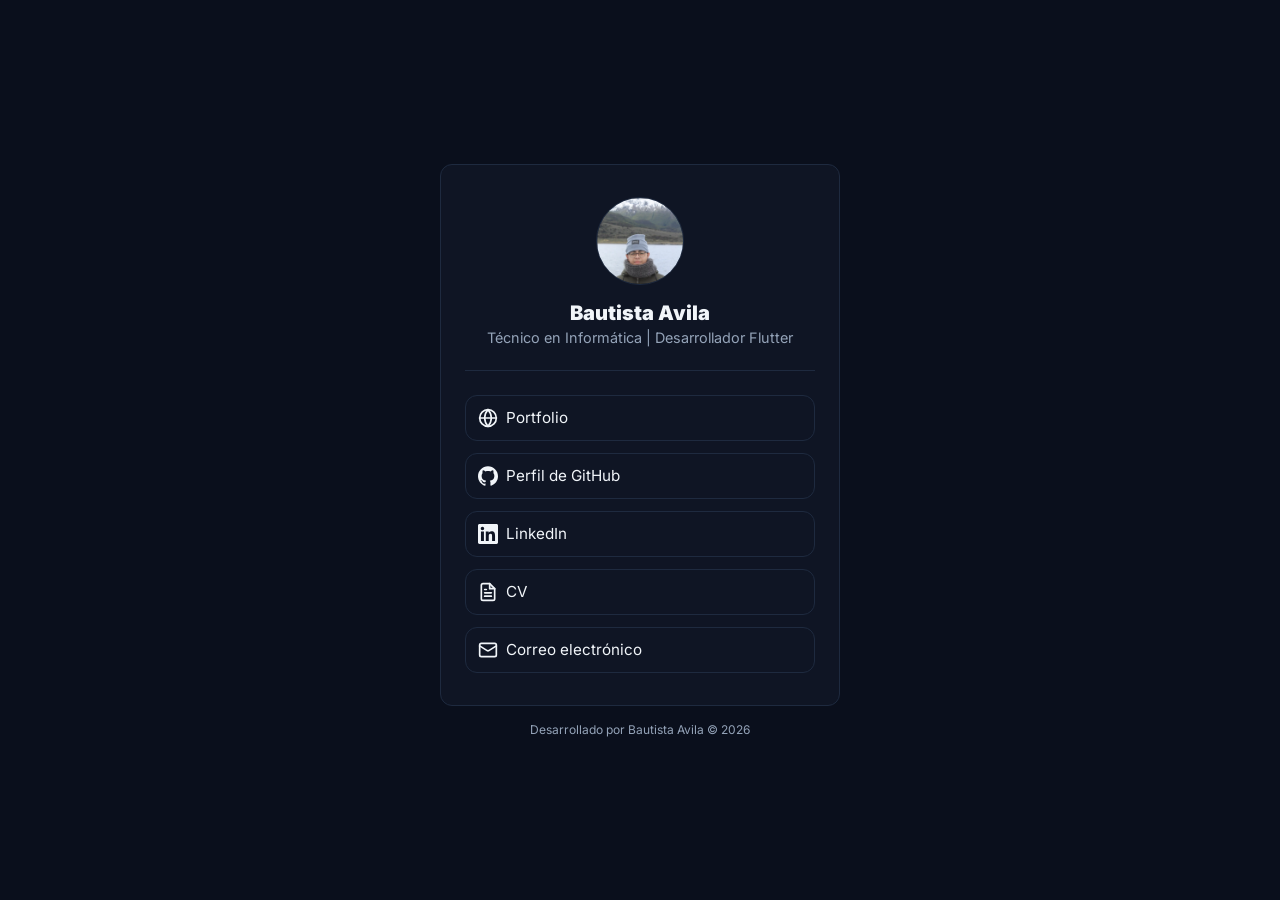
==== index.html @ 9592dd38 "First commit" ====
<!DOCTYPE html>
<html lang="es">
  <head>
    <meta charset="UTF-8">
    <meta name="viewport" content="width=device-width, initial-scale=1.0">
    <meta name="theme-color" content="#0a0f1c">

    <title>Bautista Avila | Sitio oficial</title>
    <meta name="description" content="Bautista Avila | Técnico en Informática y desarrollador Flutter. Encontrá mi portfolio, GitHub, LinkedIn y CV.">
    <link rel="canonical" href="https://bautiavila.com/">

    <meta property="og:type" content="website">
    <meta property="og:title" content="Bautista Avila | Sitio oficial">
    <meta property="og:description" content="Bautista Avila | Técnico en Informática y desarrollador Flutter. Encontrá mi portfolio, GitHub, LinkedIn y CV.">
    <meta property="og:image" content="https://bautiavila.com/assets/images/og-cover.webp">
    <meta property="og:image:width" content="1200">
    <meta property="og:image:height" content="630">
    <meta property="og:url" content="https://bautiavila.com/">

    <link rel="icon" type="image/webp" href="assets/images/favicon.webp">

    <link rel="preload" href="assets/fonts/inter-400.woff2" as="font" type="font/woff2" crossorigin>
    <link rel="preload" href="assets/fonts/inter-900.woff2" as="font" type="font/woff2" crossorigin>
    <link rel="stylesheet" href="styles.css">

    <script type="application/ld+json">
    {
      "@context": "https://schema.org",
      "@type": "Person",
      "name": "Bautista Avila",
      "url": "https://bautiavila.com/",
      "image": "https://bautiavila.com/assets/images/pfp.webp"
    }
    </script>
  </head>
  <body>
    <div class="wrapper">
      <div class="card">
        <img class="pfp" src="assets/images/pfp.webp" alt="Foto de perfil" loading="eager">
        <h1 class="name">Bautista Avila</h1>
        <p class="subtitle">Técnico en Informática | Desarrollador Flutter</p>

        <hr class="divider">

        <div class="links">
          <a href="https://portfolio.bautiavila.com" class="link-btn" rel="noopener noreferrer">
            <svg class="icon" viewBox="0 0 24 24" fill="none" stroke="currentColor" stroke-width="2" stroke-linecap="round" stroke-linejoin="round">
              <circle cx="12" cy="12" r="10"/>
              <line x1="2" y1="12" x2="22" y2="12"/>
              <path d="M12 2a15.3 15.3 0 0 1 4 10 15.3 15.3 0 0 1-4 10 15.3 15.3 0 0 1-4-10 15.3 15.3 0 0 1 4-10z"/>
            </svg>
            Portfolio
          </a>

          <a href="https://github.com/bautidev" class="link-btn" rel="noopener noreferrer">
            <svg class="icon" viewBox="0 0 24 24" fill="currentColor">
              <path d="M12 .297c-6.63 0-12 5.373-12 12 0 5.303 3.438 9.8 8.205 11.385.6.113.82-.258.82-.577 0-.285-.01-1.04-.015-2.04-3.338.724-4.042-1.61-4.042-1.61-.546-1.385-1.333-1.755-1.333-1.755-1.089-.744.083-.729.083-.729 1.205.084 1.84 1.237 1.84 1.237 1.07 1.834 2.807 1.304 3.492.997.108-.775.418-1.305.762-1.605-2.665-.3-5.466-1.332-5.466-5.93 0-1.31.465-2.38 1.235-3.22-.135-.303-.54-1.523.105-3.176 0 0 1.005-.322 3.3 1.23.96-.267 1.98-.399 3-.405 1.02.006 2.04.138 3 .405 2.28-1.552 3.285-1.23 3.285-1.23.645 1.653.24 2.873.12 3.176.765.84 1.23 1.91 1.23 3.22 0 4.61-2.805 5.625-5.475 5.92.42.36.81 1.096.81 2.22 0 1.606-.015 2.896-.015 3.286 0 .315.21.69.825.57C20.565 22.092 24 17.592 24 12.297c0-6.627-5.373-12-12-12"/>
            </svg>
            Perfil de GitHub
          </a>

          <a href="https://linkedin.com/in/bautiav" class="link-btn" rel="noopener noreferrer">
            <svg class="icon" viewBox="0 0 24 24" fill="currentColor">
              <path d="M20.447 20.452h-3.554v-5.569c0-1.328-.027-3.037-1.852-3.037-1.853 0-2.136 1.445-2.136 2.939v5.667H9.351V9h3.414v1.561h.046c.477-.9 1.637-1.85 3.37-1.85 3.601 0 4.267 2.37 4.267 5.455v6.286zM5.337 7.433c-1.144 0-2.063-.926-2.063-2.065 0-1.138.92-2.063 2.063-2.063 1.14 0 2.064.925 2.064 2.063 0 1.139-.925 2.065-2.064 2.065zm1.782 13.019H3.555V9h3.564v11.452zM22.225 0H1.771C.792 0 0 .774 0 1.729v20.542C0 23.227.792 24 1.771 24h20.451C23.2 24 24 23.227 24 22.271V1.729C24 .774 23.2 0 22.222 0h.003z"/>
            </svg>
            LinkedIn
          </a>

          <a href="https://cv.bautiavila.com" class="link-btn" rel="noopener noreferrer">
            <svg class="icon" viewBox="0 0 24 24" fill="none" stroke="currentColor" stroke-width="2" stroke-linecap="round" stroke-linejoin="round">
              <path d="M14 2H6a2 2 0 0 0-2 2v16a2 2 0 0 0 2 2h12a2 2 0 0 0 2-2V8z"/>
              <polyline points="14 2 14 8 20 8"/>
              <line x1="16" y1="13" x2="8" y2="13"/>
              <line x1="16" y1="17" x2="8" y2="17"/>
              <polyline points="10 9 9 9 8 9"/>
            </svg>
            CV
          </a>

          <a href="mailto:bauti@bautiavila.com" class="link-btn" rel="noopener noreferrer">
            <svg class="icon" viewBox="0 0 24 24" fill="none" stroke="currentColor" stroke-width="2" stroke-linecap="round" stroke-linejoin="round">
              <rect x="2" y="4" width="20" height="16" rx="2"/>
              <path d="m2 7 8.97 5.7a2 2 0 0 0 2.06 0L22 7"/>
            </svg>
            Correo electrónico
          </a>
        </div>
      </div>

      <p class="footer-text">Desarrollado por Bautista Avila © 2026</p>
    </div>
  </body>
</html>
---- styles.css ----
@font-face {
  font-family: 'Inter';
  src: url('assets/fonts/inter-400.woff2') format('woff2');
  font-weight: 400;
  font-style: normal;
  font-display: swap;
}

@font-face {
  font-family: 'Inter';
  src: url('assets/fonts/inter-900.woff2') format('woff2');
  font-weight: 900;
  font-style: normal;
  font-display: swap;
}

:root {
  --bg: #0a0f1c;
  --card-bg: #0f1524;
  --border: #1e2a3f;
  --border-hover: #2f3f5c;
  --text: #f1f5f9;
  --text-muted: #94a3b8;
  --radius: 12px;
}

* {
  margin: 0;
  padding: 0;
  box-sizing: border-box;
}

body {
  font-family: 'Inter', sans-serif;
  font-weight: 400;
  background-color: var(--bg);
  color: var(--text);
  min-height: 100vh;
  display: flex;
  align-items: center;
  justify-content: center;
  padding: 24px;
}

h1, .title {
  font-weight: 900;
}

.wrapper {
  width: 100%;
  max-width: 400px;
  display: flex;
  flex-direction: column;
}

.card {
  width: 100%;
  background-color: var(--card-bg);
  border: 1px solid var(--border);
  border-radius: var(--radius);
  padding: 32px 24px;
}

.pfp {
  display: block;
  width: 88px;
  height: 88px;
  border-radius: 50%;
  border: 1px solid var(--border);
  object-fit: cover;
  margin: 0 auto 16px;
}

.name {
  text-align: center;
  font-size: 1.25rem;
}

.subtitle {
  text-align: center;
  color: var(--text-muted);
  font-size: 0.9rem;
  margin-top: 4px;
}

.divider {
  border: none;
  border-top: 1px solid var(--border);
  margin: 24px 0;
}

.links {
  display: flex;
  flex-direction: column;
  gap: 12px;
}

.link-btn {
  display: flex;
  align-items: center;
  gap: 8px;
  padding: 12px;
  border: 1px solid var(--border);
  border-radius: var(--radius);
  color: var(--text);
  text-decoration: none;
  font-size: 0.95rem;
  transition: background-color 0.15s, border-color 0.15s, transform 0.1s;
}

.link-btn .icon {
  width: 20px;
  height: 20px;
  flex-shrink: 0;
}

.link-btn:hover {
  background-color: var(--border);
  border-color: var(--border-hover);
}

.link-btn:active {
  transform: scale(0.98);
  background-color: var(--border-hover);
}

.link-btn:focus-visible {
  outline: 2px solid var(--text-muted);
  outline-offset: 2px;
}

.footer-text {
  text-align: center;
  color: var(--text-muted);
  font-size: 0.75rem;
  margin-top: 16px;
}

@media (max-width: 380px) {
  body {
    padding: 16px;
  }

  .card {
    padding: 24px 16px;
  }
}
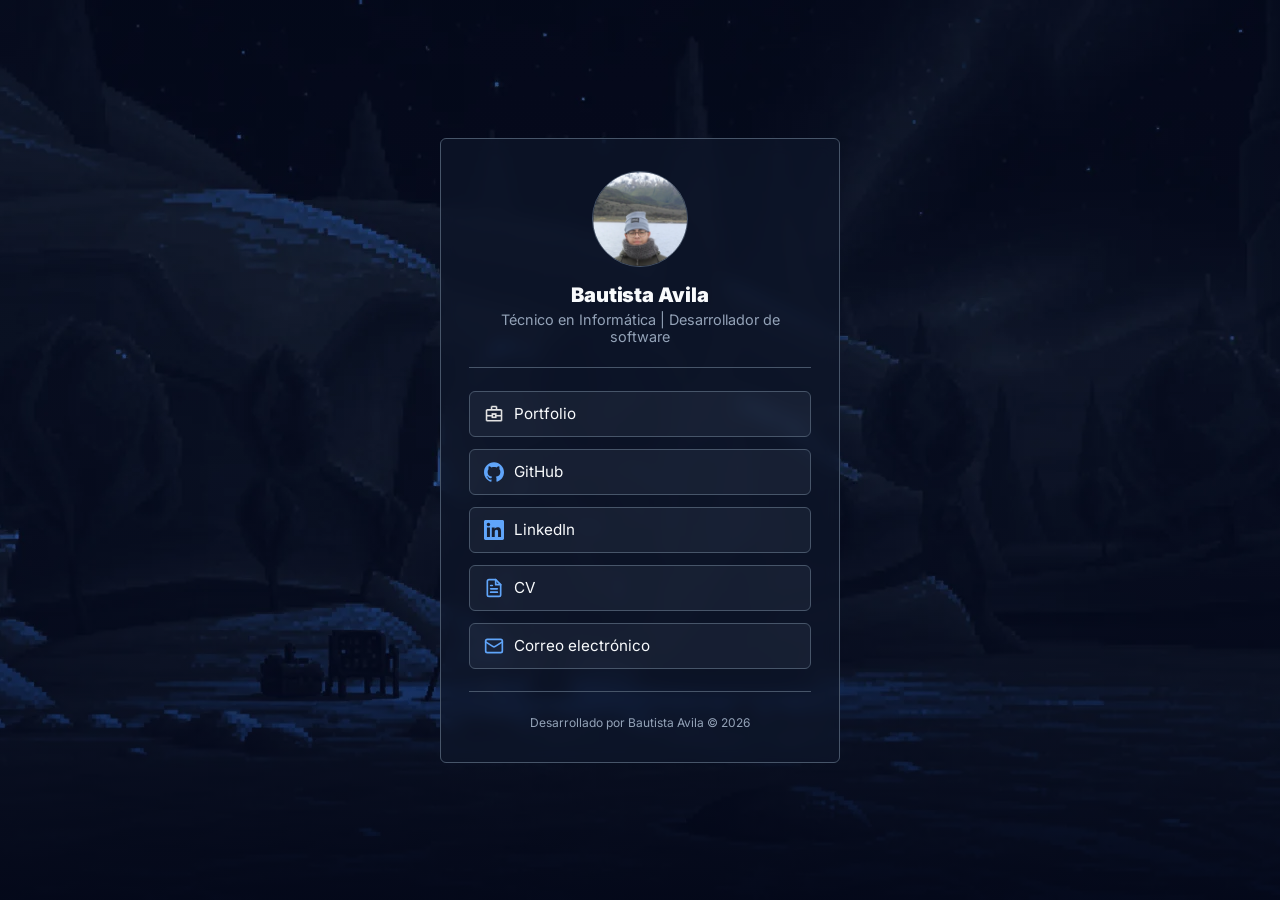
==== commit 457d0195: "Adopt portfolio design language across link-in-bio" ====
--- a/index.html
+++ b/index.html
@@ -1,24 +1,31 @@
 <!DOCTYPE html>
-<html lang="es">
+<html lang="es-AR">
   <head>
     <meta charset="UTF-8">
     <meta name="viewport" content="width=device-width, initial-scale=1.0">
-    <meta name="theme-color" content="#0a0f1c">
+    <meta name="color-scheme" content="dark">
+    <meta name="theme-color" content="#020617">
 
     <title>Bautista Avila | Sitio oficial</title>
-    <meta name="description" content="Bautista Avila | Técnico en Informática y desarrollador Flutter. Encontrá mi portfolio, GitHub, LinkedIn y CV.">
+    <meta name="description" content="Bautista Avila | Técnico en Informática y desarrollador de software. Encontrá mi portfolio, GitHub, LinkedIn y CV.">
     <link rel="canonical" href="https://bautiavila.com/">
 
     <meta property="og:type" content="website">
     <meta property="og:title" content="Bautista Avila | Sitio oficial">
-    <meta property="og:description" content="Bautista Avila | Técnico en Informática y desarrollador Flutter. Encontrá mi portfolio, GitHub, LinkedIn y CV.">
+    <meta property="og:description" content="Bautista Avila | Técnico en Informática y desarrollador de software. Encontrá mi portfolio, GitHub, LinkedIn y CV.">
     <meta property="og:image" content="https://bautiavila.com/assets/images/og-cover.webp">
     <meta property="og:image:width" content="1200">
     <meta property="og:image:height" content="630">
     <meta property="og:url" content="https://bautiavila.com/">
 
+    <meta name="twitter:card" content="summary_large_image">
+    <meta name="twitter:title" content="Bautista Avila | Sitio oficial">
+    <meta name="twitter:description" content="Bautista Avila | Técnico en Informática y desarrollador de software. Encontrá mi portfolio, GitHub, LinkedIn y CV.">
+    <meta name="twitter:image" content="https://bautiavila.com/assets/images/og-cover.webp">
+
     <link rel="icon" type="image/webp" href="assets/images/favicon.webp">
 
+    <link rel="preload" href="assets/images/wallpaper.webp" as="image" type="image/webp">
     <link rel="preload" href="assets/fonts/inter-400.woff2" as="font" type="font/woff2" crossorigin>
     <link rel="preload" href="assets/fonts/inter-900.woff2" as="font" type="font/woff2" crossorigin>
     <link rel="stylesheet" href="styles.css">
@@ -29,45 +36,44 @@
       "@type": "Person",
       "name": "Bautista Avila",
       "url": "https://bautiavila.com/",
-      "image": "https://bautiavila.com/assets/images/pfp.webp"
+      "image": "https://bautiavila.com/assets/images/pfp.webp",
+      "jobTitle": "Técnico en Informática",
+      "email": "mailto:bauti@bautiavila.com",
+      "sameAs": ["https://portfolio.bautiavila.com", "https://linkedin.com/in/bautiav", "https://github.com/bautidev"]
     }
     </script>
   </head>
   <body>
-    <div class="wrapper">
+    <main class="wrapper">
       <div class="card">
         <img class="pfp" src="assets/images/pfp.webp" alt="Foto de perfil" loading="eager">
         <h1 class="name">Bautista Avila</h1>
-        <p class="subtitle">Técnico en Informática | Desarrollador Flutter</p>
+        <p class="subtitle">Técnico en Informática | Desarrollador de software</p>
 
         <hr class="divider">
 
         <div class="links">
-          <a href="https://portfolio.bautiavila.com" class="link-btn" rel="noopener noreferrer">
-            <svg class="icon" viewBox="0 0 24 24" fill="none" stroke="currentColor" stroke-width="2" stroke-linecap="round" stroke-linejoin="round">
-              <circle cx="12" cy="12" r="10"/>
-              <line x1="2" y1="12" x2="22" y2="12"/>
-              <path d="M12 2a15.3 15.3 0 0 1 4 10 15.3 15.3 0 0 1-4 10 15.3 15.3 0 0 1-4-10 15.3 15.3 0 0 1 4-10z"/>
-            </svg>
+          <a href="https://portfolio.bautiavila.com" class="link-btn" target="_blank" rel="noopener noreferrer">
+            <img class="icon" src="assets/images/portfolio.webp" alt="" width="20" height="20">
             Portfolio
           </a>
 
-          <a href="https://github.com/bautidev" class="link-btn" rel="noopener noreferrer">
-            <svg class="icon" viewBox="0 0 24 24" fill="currentColor">
+          <a href="https://github.com/bautidev" class="link-btn" target="_blank" rel="noopener noreferrer">
+            <svg class="icon" aria-hidden="true" viewBox="0 0 24 24" fill="currentColor">
               <path d="M12 .297c-6.63 0-12 5.373-12 12 0 5.303 3.438 9.8 8.205 11.385.6.113.82-.258.82-.577 0-.285-.01-1.04-.015-2.04-3.338.724-4.042-1.61-4.042-1.61-.546-1.385-1.333-1.755-1.333-1.755-1.089-.744.083-.729.083-.729 1.205.084 1.84 1.237 1.84 1.237 1.07 1.834 2.807 1.304 3.492.997.108-.775.418-1.305.762-1.605-2.665-.3-5.466-1.332-5.466-5.93 0-1.31.465-2.38 1.235-3.22-.135-.303-.54-1.523.105-3.176 0 0 1.005-.322 3.3 1.23.96-.267 1.98-.399 3-.405 1.02.006 2.04.138 3 .405 2.28-1.552 3.285-1.23 3.285-1.23.645 1.653.24 2.873.12 3.176.765.84 1.23 1.91 1.23 3.22 0 4.61-2.805 5.625-5.475 5.92.42.36.81 1.096.81 2.22 0 1.606-.015 2.896-.015 3.286 0 .315.21.69.825.57C20.565 22.092 24 17.592 24 12.297c0-6.627-5.373-12-12-12"/>
             </svg>
-            Perfil de GitHub
+            GitHub
           </a>
 
-          <a href="https://linkedin.com/in/bautiav" class="link-btn" rel="noopener noreferrer">
-            <svg class="icon" viewBox="0 0 24 24" fill="currentColor">
+          <a href="https://linkedin.com/in/bautiav" class="link-btn" target="_blank" rel="noopener noreferrer">
+            <svg class="icon" aria-hidden="true" viewBox="0 0 24 24" fill="currentColor">
               <path d="M20.447 20.452h-3.554v-5.569c0-1.328-.027-3.037-1.852-3.037-1.853 0-2.136 1.445-2.136 2.939v5.667H9.351V9h3.414v1.561h.046c.477-.9 1.637-1.85 3.37-1.85 3.601 0 4.267 2.37 4.267 5.455v6.286zM5.337 7.433c-1.144 0-2.063-.926-2.063-2.065 0-1.138.92-2.063 2.063-2.063 1.14 0 2.064.925 2.064 2.063 0 1.139-.925 2.065-2.064 2.065zm1.782 13.019H3.555V9h3.564v11.452zM22.225 0H1.771C.792 0 0 .774 0 1.729v20.542C0 23.227.792 24 1.771 24h20.451C23.2 24 24 23.227 24 22.271V1.729C24 .774 23.2 0 22.222 0h.003z"/>
             </svg>
             LinkedIn
           </a>
 
-          <a href="https://cv.bautiavila.com" class="link-btn" rel="noopener noreferrer">
-            <svg class="icon" viewBox="0 0 24 24" fill="none" stroke="currentColor" stroke-width="2" stroke-linecap="round" stroke-linejoin="round">
+          <a href="https://cv.bautiavila.com" class="link-btn" target="_blank" rel="noopener noreferrer">
+            <svg class="icon" aria-hidden="true" viewBox="0 0 24 24" fill="none" stroke="currentColor" stroke-width="2" stroke-linecap="round" stroke-linejoin="round">
               <path d="M14 2H6a2 2 0 0 0-2 2v16a2 2 0 0 0 2 2h12a2 2 0 0 0 2-2V8z"/>
               <polyline points="14 2 14 8 20 8"/>
               <line x1="16" y1="13" x2="8" y2="13"/>
@@ -78,16 +84,17 @@
           </a>
 
           <a href="mailto:bauti@bautiavila.com" class="link-btn" rel="noopener noreferrer">
-            <svg class="icon" viewBox="0 0 24 24" fill="none" stroke="currentColor" stroke-width="2" stroke-linecap="round" stroke-linejoin="round">
+            <svg class="icon" aria-hidden="true" viewBox="0 0 24 24" fill="none" stroke="currentColor" stroke-width="2" stroke-linecap="round" stroke-linejoin="round">
               <rect x="2" y="4" width="20" height="16" rx="2"/>
               <path d="m2 7 8.97 5.7a2 2 0 0 0 2.06 0L22 7"/>
             </svg>
             Correo electrónico
           </a>
         </div>
+
+        <hr class="divider">
+        <p class="footer-text">Desarrollado por Bautista Avila © 2026</p>
       </div>
-
-      <p class="footer-text">Desarrollado por Bautista Avila © 2026</p>
-    </div>
+    </main>
   </body>
 </html>
--- a/styles.css
+++ b/styles.css
@@ -15,13 +15,24 @@
 }
 
 :root {
-  --bg: #0a0f1c;
-  --card-bg: #0f1524;
-  --border: #1e2a3f;
-  --border-hover: #2f3f5c;
-  --text: #f1f5f9;
-  --text-muted: #94a3b8;
-  --radius: 12px;
+  color-scheme: dark;
+  --font-mono: ui-monospace, SFMono-Regular, 'SF Mono', Menlo, Consolas, 'Liberation Mono', monospace;
+  --slate-50: #f8fafc;
+  --slate-100: #f1f5f9;
+  --slate-200: #e2e8f0;
+  --slate-400: #94a3b8;
+  --slate-600: #475569;
+  --slate-800: #1e293b;
+  --slate-900: #0f172a;
+  --slate-950: #020617;
+  --blue-500: #3b82f6;
+  --blue-400: #60a5fa;
+  --radius: 6px;
+  --bg: var(--slate-900);
+  --text: var(--slate-50);
+  --accent: var(--blue-400);
+  --accent-soft: rgba(96, 165, 250, 0.15);
+  --border: var(--slate-600);
 }
 
 * {
@@ -31,54 +42,77 @@
 }
 
 body {
-  font-family: 'Inter', sans-serif;
+  font-family: 'Inter', system-ui, sans-serif;
   font-weight: 400;
-  background-color: var(--bg);
   color: var(--text);
+  background: var(--slate-950);
   min-height: 100vh;
+  min-height: 100dvh;
   display: flex;
-  align-items: center;
-  justify-content: center;
-  padding: 24px;
+  padding: clamp(12px, 3vh, 24px) clamp(12px, 4vw, 24px);
+}
+
+body::before {
+  content: '';
+  position: fixed;
+  inset: 0;
+  z-index: -2;
+  background: url('assets/images/wallpaper.webp') center / cover no-repeat, var(--slate-950);
+}
+
+body::after {
+  content: '';
+  position: fixed;
+  inset: 0;
+  z-index: -1;
+  background: linear-gradient(
+    180deg,
+    rgba(2, 6, 23, 0.55) 0%,
+    rgba(2, 6, 23, 0.32) 45%,
+    rgba(2, 6, 23, 0.92) 100%
+  );
 }
 
 h1, .title {
   font-weight: 900;
 }
 
+/* margin:auto centers without clipping when content exceeds the viewport. */
 .wrapper {
+  margin: auto;
   width: 100%;
   max-width: 400px;
-  display: flex;
-  flex-direction: column;
 }
 
 .card {
   width: 100%;
-  background-color: var(--card-bg);
+  background: rgba(15, 23, 42, 0.72);
   border: 1px solid var(--border);
   border-radius: var(--radius);
-  padding: 32px 24px;
+  backdrop-filter: blur(8px);
+  -webkit-backdrop-filter: blur(8px);
+  padding: clamp(20px, 4vh, 32px) clamp(16px, 5vw, 28px);
 }
 
 .pfp {
   display: block;
-  width: 88px;
-  height: 88px;
+  width: clamp(72px, 12vh, 96px);
+  height: clamp(72px, 12vh, 96px);
   border-radius: 50%;
   border: 1px solid var(--border);
   object-fit: cover;
-  margin: 0 auto 16px;
+  margin: 0 auto clamp(10px, 2vh, 16px);
 }
 
 .name {
   text-align: center;
   font-size: 1.25rem;
+  letter-spacing: -0.01em;
 }
 
 .subtitle {
   text-align: center;
-  color: var(--text-muted);
+  color: var(--slate-400);
   font-size: 0.9rem;
   margin-top: 4px;
 }
@@ -86,62 +120,119 @@
 .divider {
   border: none;
   border-top: 1px solid var(--border);
-  margin: 24px 0;
+  margin: clamp(14px, 2.5vh, 24px) 0;
 }
 
 .links {
   display: flex;
   flex-direction: column;
-  gap: 12px;
+  gap: clamp(8px, 1.5vh, 12px);
 }
 
 .link-btn {
   display: flex;
   align-items: center;
-  gap: 8px;
-  padding: 12px;
+  gap: 10px;
+  padding: 12px 14px;
+  background: rgba(148, 163, 184, 0.08);
   border: 1px solid var(--border);
   border-radius: var(--radius);
   color: var(--text);
   text-decoration: none;
   font-size: 0.95rem;
-  transition: background-color 0.15s, border-color 0.15s, transform 0.1s;
+  transition: background-color 150ms ease, border-color 150ms ease, color 150ms ease, transform 150ms ease;
 }
 
 .link-btn .icon {
   width: 20px;
   height: 20px;
   flex-shrink: 0;
+  color: var(--accent);
 }
 
 .link-btn:hover {
-  background-color: var(--border);
-  border-color: var(--border-hover);
+  background: var(--accent-soft);
+  border-color: var(--accent);
+  color: var(--accent);
 }
 
 .link-btn:active {
   transform: scale(0.98);
-  background-color: var(--border-hover);
 }
 
 .link-btn:focus-visible {
-  outline: 2px solid var(--text-muted);
+  outline: 2px solid var(--accent);
   outline-offset: 2px;
 }
 
 .footer-text {
   text-align: center;
-  color: var(--text-muted);
-  font-size: 0.75rem;
-  margin-top: 16px;
+  color: var(--slate-400);
+  font-size: 12px;
+}
+
+@media (max-height: 640px) {
+  .card {
+    padding: 16px;
+  }
+
+  .pfp {
+    width: 60px;
+    height: 60px;
+    margin-bottom: 8px;
+  }
+
+  .name {
+    font-size: 1.1rem;
+  }
+
+  .subtitle {
+    font-size: 0.8rem;
+  }
+
+  .divider {
+    margin: 12px 0;
+  }
+
+  .links {
+    gap: 8px;
+  }
+
+  .link-btn {
+    padding: 9px 12px;
+    font-size: 0.88rem;
+  }
 }
 
 @media (max-width: 380px) {
-  body {
-    padding: 16px;
-  }
-
+  .link-btn {
+    padding: 11px 12px;
+  }
+}
+
+@media (hover: none) {
+  .link-btn:hover {
+    transform: none;
+  }
+}
+
+@media (prefers-reduced-transparency: reduce) {
+  body::before,
+  body::after,
   .card {
-    padding: 24px 16px;
-  }
-}+    backdrop-filter: none;
+    -webkit-backdrop-filter: none;
+  }
+
+  .card {
+    background: var(--slate-900);
+  }
+}
+
+@media (prefers-reduced-motion: reduce) {
+  *,
+  *::before,
+  *::after {
+    transition-duration: 0.01ms !important;
+  }
+}
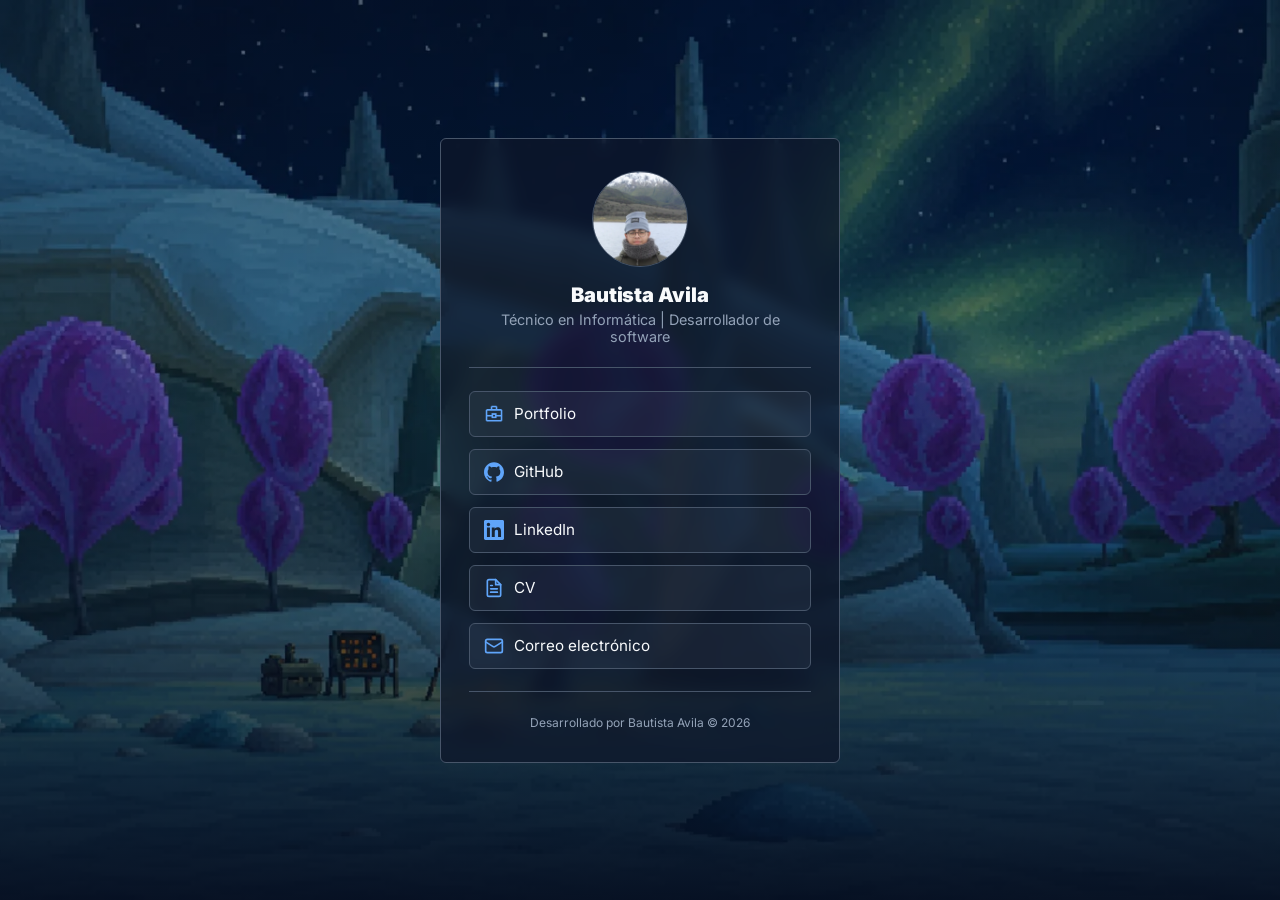
==== commit b2db76a3: "Drop font preloads that Chrome never consumed" ====
--- a/index.html
+++ b/index.html
@@ -26,8 +26,6 @@
     <link rel="icon" type="image/webp" href="assets/images/favicon.webp">
 
     <link rel="preload" href="assets/images/wallpaper.webp" as="image" type="image/webp">
-    <link rel="preload" href="assets/fonts/inter-400.woff2" as="font" type="font/woff2" crossorigin>
-    <link rel="preload" href="assets/fonts/inter-900.woff2" as="font" type="font/woff2" crossorigin>
     <link rel="stylesheet" href="styles.css">
 
     <script type="application/ld+json">
